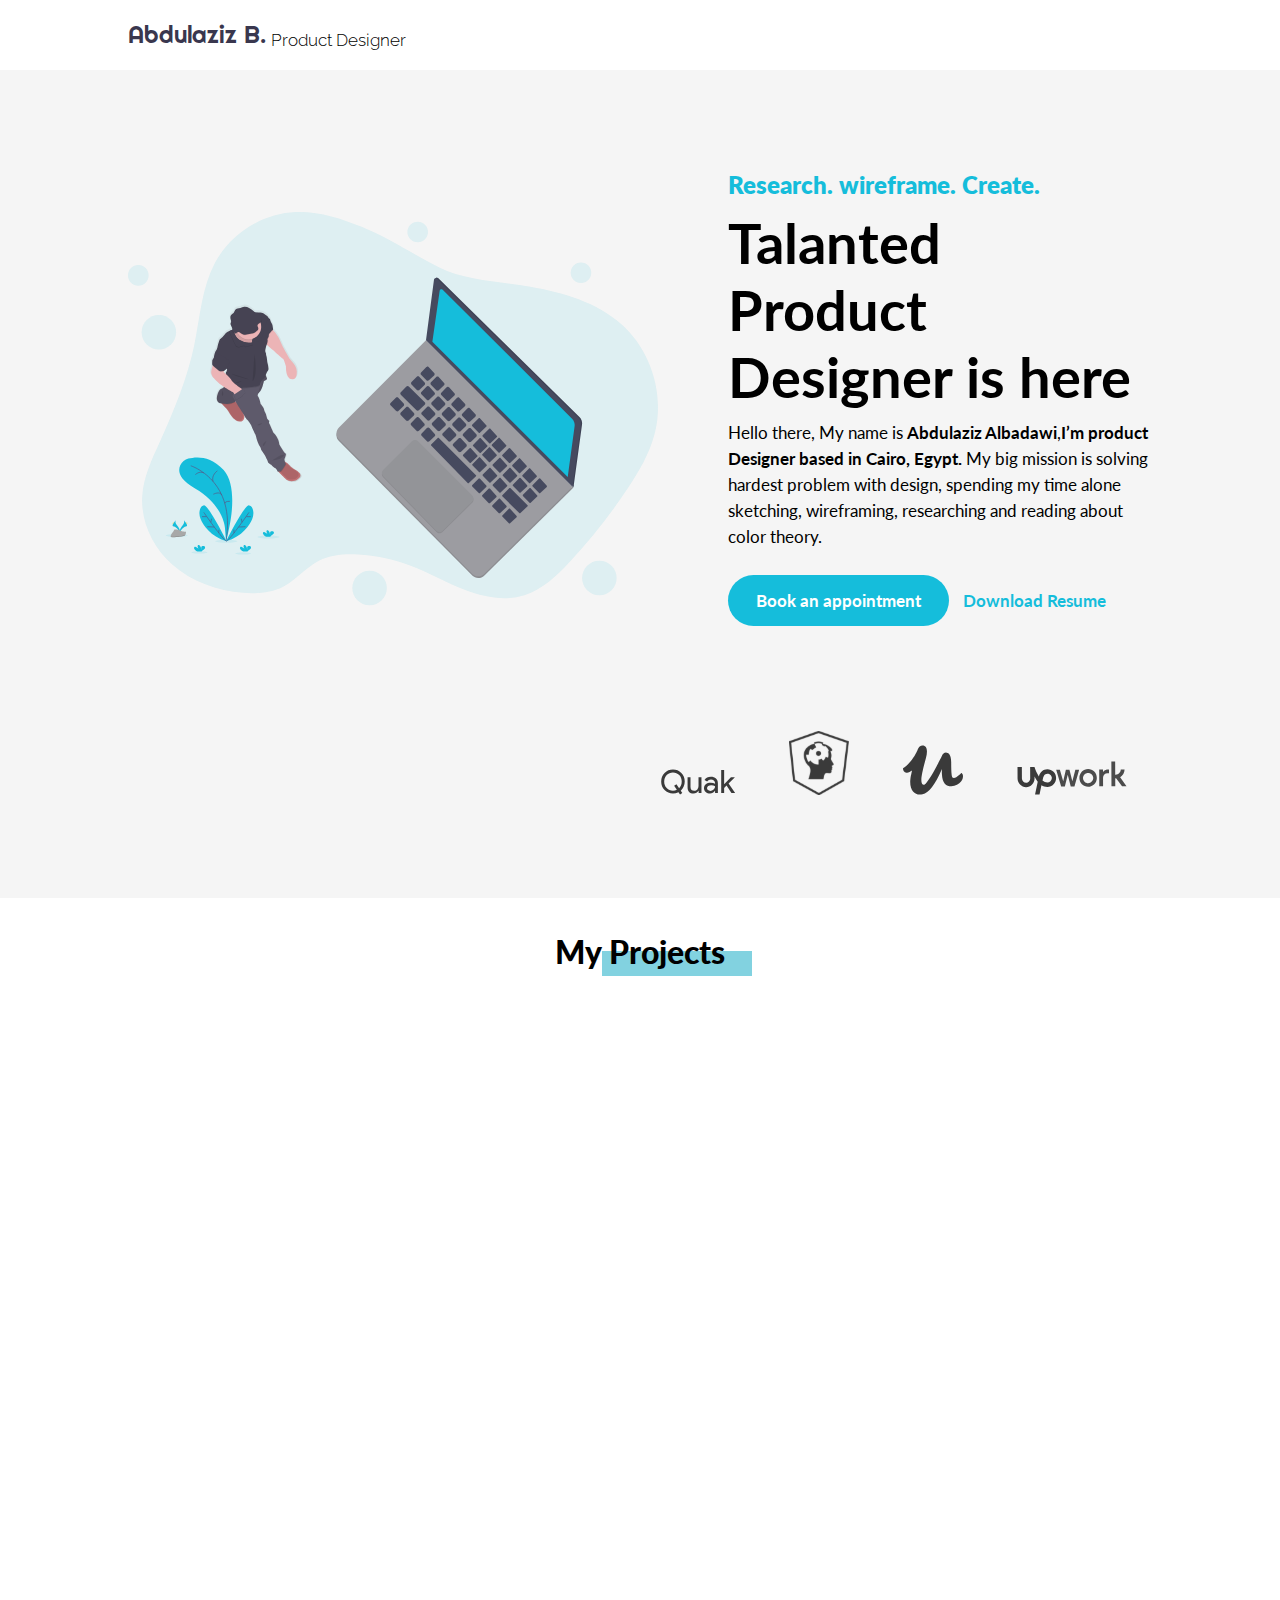
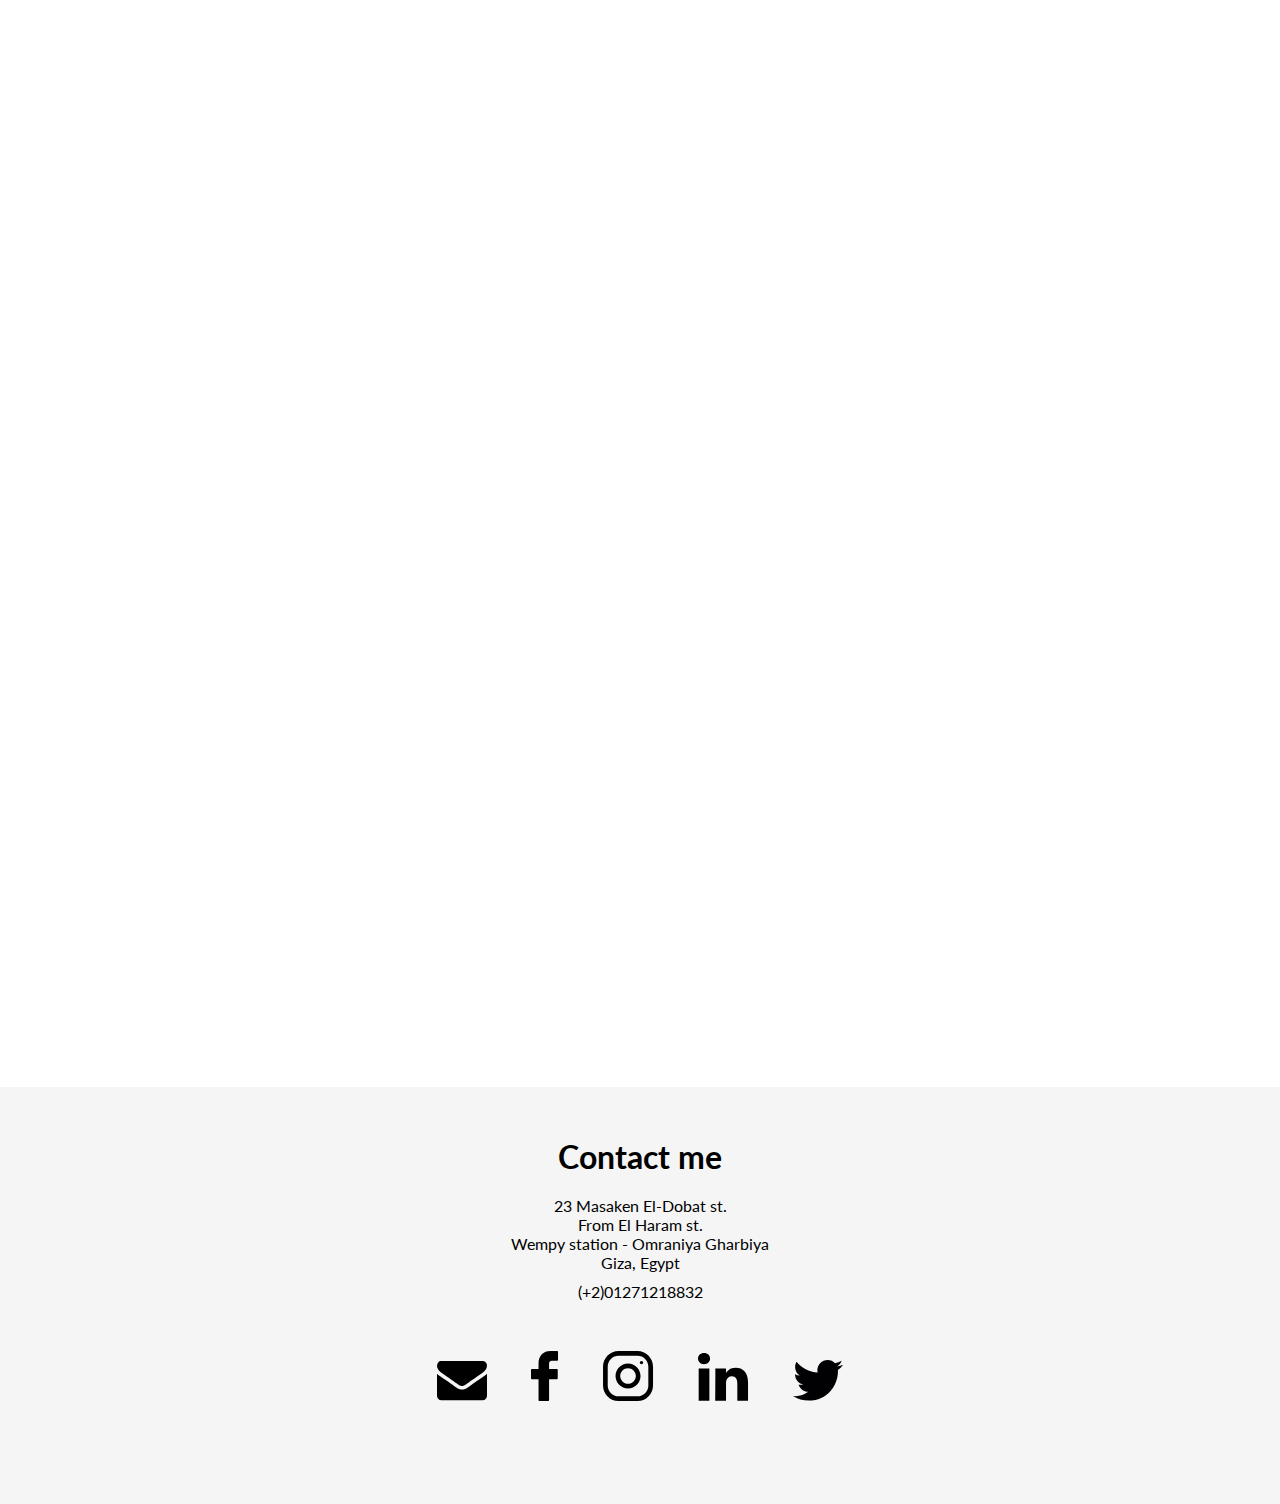
==== index.html @ 35b51e22 "Update index.html" ====
﻿<!DOCTYPE html>
<html lang="en">
<head>
    <meta charset="UTF-8">
    <meta name="viewport" content="width=device-width, initial-scale=1.0">
    <meta http-equiv="X-UA-Compatible" content="ie=edge">
    <meta name="description" content="Hello there, My name is Abdulaziz Albadawi,I’m product Designer based in Cairo, Egypt. My big mission is solving hardest problem with design, learn more about my designes Know !"> 
    <link rel="stylesheet" href="style.css">
    <link rel="stylesheet" href="animate.css">
    <title>Abdulaziz Albadawi</title>
</head>
<body>
            <!-- Navbar -->
    <nav>
        <h2 class="logo">Abdulaziz B.</h2>
        <p>Product Designer</p>
    </nav>
    <section class="herosection">
        <div class="sec1">
            <div class="sec1-left">
                <img src="./img/illustartion.svg">
            </div>
            <div class="sec1-right">
                <h3>Research. wireframe. Create.</h3>
                <h1>Talanted Product Designer is here</h1>
                <p>Hello there, My name is <strong>Abdulaziz Albadawi</strong>,<strong>I’m product Designer based in Cairo, Egypt.</strong> My big mission is solving hardest problem with design, spending my time alone sketching, wireframing, researching and reading about color theory. </p>
                <div class="btns">
                    <a href="https://calendly.com/abdulaziz_albadawi/15min" class="book" target="_blank" >Book an appointment</a>
                    <a href="./Resume.pdf" class="download" target="_blank" >Download Resume</a>
                </div>
            </div>
        </div>
         <div class="brands">
            <img src="./img/Quak.svg" class=" wow fadeInRight delay-1">
            <img src="./img/datacamp.svg" class=" wow fadeInRight delay-1">
            <img src="./img/udemy.svg" class=" wow fadeInRight delay-1">
            <img src="./img/upwork.svg"class=" wow fadeInRight delay-1">
        </div>
    </section>
    <section class="section2">
        <h2>My Projects</h2>
        <div class="line"></div>
        <div class="sec2">
            <div class="sec2-left wow fadeInLeft">
                <h3>WEB SITE</h3>
                <h1>PYRAMIDS TELECOM</h1>
                <p>a call center company that outsourcing to client from united states of America and united kingdom and provide tele-marketing and automation.</p>
                <div class="showcase">
                        <a href="./cases/Pyramids Telecome/index.html">Show Case</a>
                </div>
            </div>
            <div class="sec2-right wow fadeInRight">
                <img src="./img/S.png">
            </div>
        </div>
        <div class="sec2">
            <div class="sec2-left wow fadeInLeft">
                <h3>LANDING PAGE</h3>
                <h1>Quak</h1>
                <p>A platform that connect the business that need for advertise with hosts that willing to get paid for advertise is his channel.</p>
                <div class="showcase">
                        <a href="./cases/Quak/index.html">Show Case</a>
                </div>
            </div>
            <div class="sec2-right wow fadeInRight">
                <img src="./img/1.png">
            </div>
        </div>
        <div class="sec2">
            <div class="sec2-left wow fadeInLeft">
                <h3>WEB SERVICE</h3>
                <h1>ARAB IMPACT FACTOR</h1>
                <p>A Service help researchers to get information about resources and scientific magazine and rate it with some statistical calculations and get a rating called impact factor</p>
                <div class="showcase">
                    <a href="./cases/Arab imact factor/index.html">Show Case</a>
                </div>
            </div>
            <div class="sec2-right wow fadeInRight">
                <img src="./img/Arab impact factor.png">
            </div>
        </div>
    </section>
    <footer>
        <h1>Contact me</h1>
        <p class="address">23 Masaken El-Dobat st. <br> From El Haram st. <br> Wempy station - Omraniya Gharbiya <br> Giza, Egypt</p>
        <p>(+2)01271218832</p>
        <div class="social">
            <a href="mailto:albadawiabdulaziz@gmail.com">
                <img src="./img/Group-1.svg">
            </a>
            <a href="https://www.facebook.com/abdulaziz.albadowi" target="_blank" >
                <img src="./img/Vector.svg">
            </a>
            <a href="https://www.instagram.com/abdulaziz.albadawi/" target="_blank" >
                <img src="./img/Group 2.svg">
            </a>
            <a href="https://www.linkedin.com/in/abdulazizalbadawi/" target="_blank" >
                <img src="./img/Group.svg">
            </a>
            <a href="https://twitter.com/Abdulaziz_bdw" target="_blank" >
                <img src="./img/Group-2.svg">
            </a>
        </div>
    </footer>
    <script src="./js/wow.min.js"></script>
    <script>
        new WOW().init();
    </script>
</body>
</html>
---- style.css ----
/* Imports */
@import url('https://fonts.googleapis.com/css?family=Righteous&display=swap');
@import url('https://fonts.googleapis.com/css?family=Raleway:300&display=swap');
@import url('https://fonts.googleapis.com/css?family=Lato:400,700,900&display=swap');
                /* General Modify */
*{
    margin: 0;
    padding: 0;
    box-sizing: border-box;
    font-family: 'Lato', sans-serif;
}

a{
    text-decoration: none;
}

li{
    list-style: none;
}


                /*Animation Delays */
.delay-1{
    animation-delay: 0.1s;
}
.delay-2{
    animation-delay: 0.3s;
}
.delay-3{
    animation-delay: 0.5s;
}
.delay-4{
    animation-delay: 0.7s;
}


                /* Navbar */
nav{
    width: 80%;
    margin: 20px auto;
    display: flex;
}

.logo{
    font-family: 'Righteous', cursive;
    font-style: normal;
    font-weight: normal;
    font-size: 24px;
    line-height: 30px;
    color: #39374E;
}

nav p{
    align-self: flex-end;
    text-align: center;
    margin: 0 0 0 5px;
    font-family: 'Raleway', sans-serif;
    font-weight: 300;
    font-size: 17px;
    line-height: 20px;
}

                /* End of Navbar */
                /* Section 1 */
.herosection{
    padding: 100px 0;
    background: #f5f5f5;
}

.sec1{
    display: flex;
    width: 80%;
    margin: 0 auto;
    justify-content: space-between;
}

.sec1-left img{
    width: 100%;
    text-align: start;
}

.sec1-left{
    padding: 0 35px 0 0;
    justify-content: center;
    align-self: center;
    flex:5;
}

.sec1-right{
    padding: 0 0 0 35px;
    flex:4;
    align-self: center;
    text-align: start;
}

.sec1-right h3{
    font-weight: 800;
    font-size: 24px;
    color: #15BDDB;
}

.sec1-right h1{
    font-weight: bold;
    font-size: 56px;
    line-height: 67px;
    margin: 10px 0;
}

.sec1-right p{
    font-weight: normal;
    font-size: 17px;
    line-height: 26px;
}

.btns{
    margin: 40px 0;
}

.download{
    margin: 0 10px;
    line-height: 20px;
    font-size: 17px;
    font-weight: bold;
    color: #15BDDB;
}

.book{
    padding: 15px 28px;
    border-radius: 50px;
    font-size: 17px;
    font-weight: bold;
    color: #fff;
    background: #15BDDB;
}

.brands{
    text-align: end;
    width: 80%;
    margin: 80px auto 0 auto;
}

.brands img{
    margin: 0 25px;
}

                /* End os section 1 */
                /* Section 2 */
.section2{
    padding: 35px 0;
}


.section2 h2{
    text-align: center;
    Font-Size: 32px;
    Line-Height: 38px;
    font-weight: 900;
}

.line{
    width: 150px;
    height: 25px;
    background: #82D2E0;
    position: relative;
    left: 47%;
    top: -20px;
    z-index: -10;
}


.sec2{
    width: 80%;
    margin: 0 auto;
    padding: 100px 0;
    display: flex;
    justify-content: space-between;
}

.sec2-left{
    flex: 1;
    text-align: start;
    align-self: center;
    padding: 0 100px 0 0;
}

.sec2-left h3{
    font-weight: 500;
    font-size: 24px;
    line-height: 29px;
    color: #000000;
}

.sec2-left h1{
    margin: 17px 0;
    font-weight: 700;
    font-size: 36px;
    line-height: 43px;
    color: #000000;
}

.showcase{
    margin: 40px 0 0 0;
}

.showcase a{
    color: #FFFFFF;
    padding: 13px 30px;
    background: #15BDDB;
    border-radius: 5px;
}

.sec2-right{
    flex:1;
    border-radius: 15px;
}

.sec2-right img{
    width: 100%;
    box-shadow: 0px 0px 50px rgba(0, 0, 0, 0.16);
    border-radius: 15px;
    height: 100%;
}

                /* End of Section 2 */
                /* Footer */
footer{
    padding: 50px;
    background: #f5f5f5;
    text-align: center;
}

.address{
    margin: 20px 0 10px 0;
}

.social img{
    margin: 50px 20px;
}

                /* End of Footer */
                /* Media queres */
@media (max-width:1056px){
    nav{
        text-align: center;
        justify-content: center;
    }
    .herosection{
        padding: 50px 10px;
    }
    .sec1{
        flex-direction: column;
    }
    
    .sec1-left{
        padding: 50px;
    }

    .sec1-right{
        text-align: center;
        padding: 0;
        margin: 0 auto;
    }

    .brands{
        text-align: center;
    }

    .sec2{
        flex-direction: column-reverse;
    }

    .sec2-left{
        justify-content: center;
        padding: 0;
        margin: 0 auto;
        text-align: center;
    }

    .sec2-right{
        justify-content: center;
        padding:  0;
        margin: 0 auto 50px auto;
        
    }
}

@media (max-width:712px){
    nav p{
        display: none;
    }
    .sec1-left{
        padding: 0 0 50px 0;
    }

    .btns{
        display: flex;
        flex-direction: column;
        justify-content: space-between;
    }
    
    .book{
        margin: 20px 0;
    }

    .brands{
        display: flex;
        flex-direction: column;
        text-align: center;
        justify-content: center;
        margin: 10px auto 0 auto;
    }

    .brands img{
        padding: 20px 0;
    }

    .sec2{
        width: 90%;
        margin: 0 auto;
    }

    .social{
        display: flex;
        flex-direction: column;
    }

    .social img{
        margin: 20px 0;
    }
}
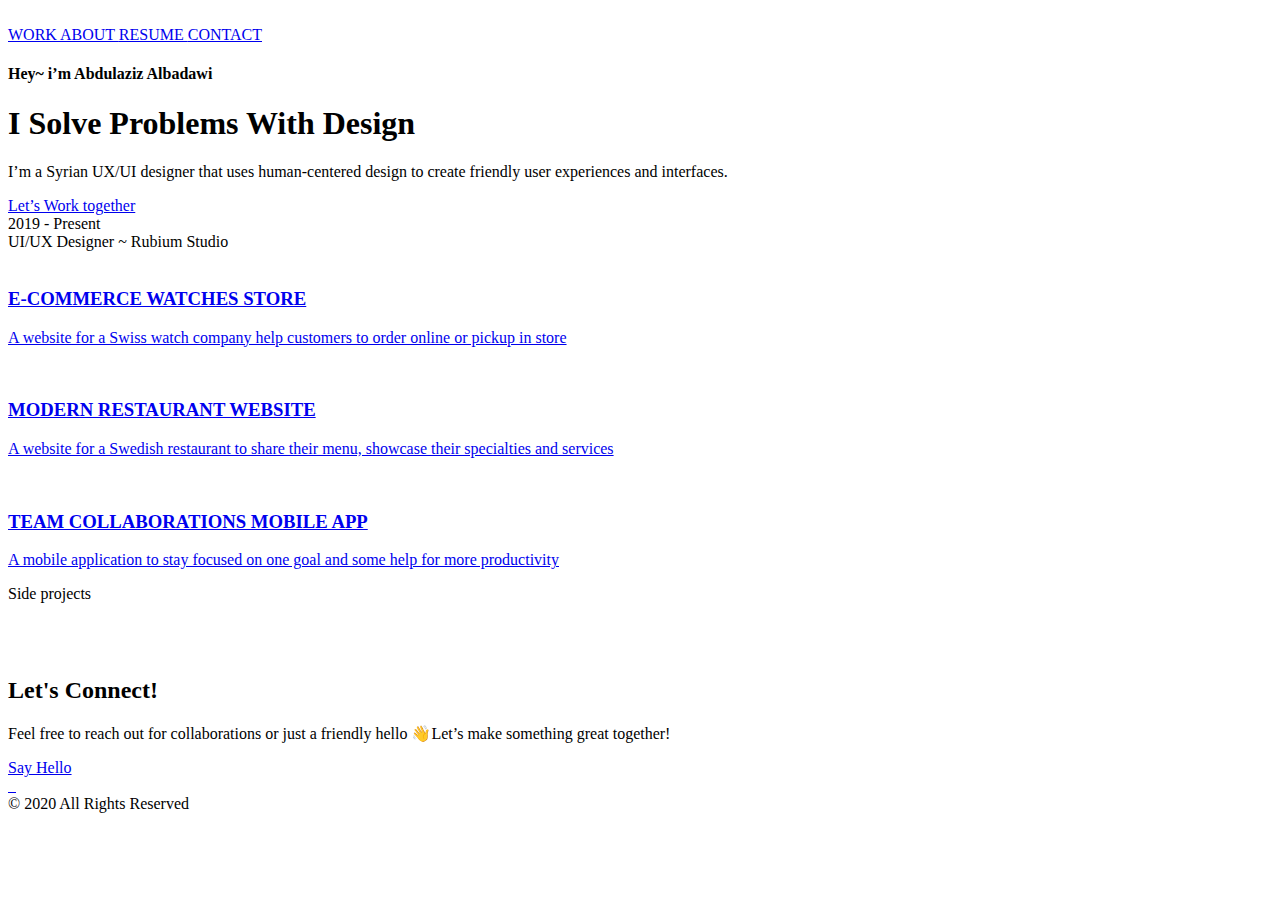
==== commit 1d0f03d9: "New portfolio" ====
--- a/index.html
+++ b/index.html
@@ -1,110 +1,182 @@
-﻿<!DOCTYPE html>
-<html lang="en">
-<head>
-    <meta charset="UTF-8">
-    <meta name="viewport" content="width=device-width, initial-scale=1.0">
-    <meta http-equiv="X-UA-Compatible" content="ie=edge">
-    <meta name="description" content="Hello there, My name is Abdulaziz Albadawi,I’m product Designer based in Cairo, Egypt. My big mission is solving hardest problem with design, learn more about my designes Know !"> 
-    <link rel="stylesheet" href="style.css">
-    <link rel="stylesheet" href="animate.css">
-    <title>Abdulaziz Albadawi</title>
-</head>
-<body>
-            <!-- Navbar -->
-    <nav>
-        <h2 class="logo">Abdulaziz B.</h2>
-        <p>Product Designer</p>
-    </nav>
-    <section class="herosection">
-        <div class="sec1">
-            <div class="sec1-left">
-                <img src="./img/illustartion.svg">
+<!DOCTYPE html>
+<html>
+
+
+    <head>
+        <meta charset="utf-8">
+        <title>
+            Abdulaziz Albadawi | Web Designer
+        </title>
+        <meta content="width=device-width, initial-scale=1" name="viewport">
+        <meta content="Webflow" name="generator"><link href="https://uploads-ssl.webflow.com/5e4d646a5980945f5685006f/css/albadawi.webflow.9586c1a85.css" rel="stylesheet" type="text/css">
+        <script src="https://ajax.googleapis.com/ajax/libs/webfont/1.6.26/webfont.js" type="text/javascript">
+        </script>
+        <link rel="stylesheet" href="https://fonts.googleapis.com/css?family=Lato:100,100italic,300,300italic,400,400italic,700,700italic,900,900italic%7CPlayfair+Display:regular,500,600,700,800,900%7CRoboto:regular,500,700" media="all">
+        <script type="text/javascript">
+        WebFont.load({  google: {    families: ["Lato:100,100italic,300,300italic,400,400italic,700,700italic,900,900italic","Playfair Display:regular,500,600,700,800,900","Roboto:regular,500,700"]  }});
+        </script>
+        <!--[if lt IE 9]><script src="https://cdnjs.cloudflare.com/ajax/libs/html5shiv/3.7.3/html5shiv.min.js" type="text/javascript"></script><![endif]-->
+        <script type="text/javascript">!function(o,c){var n=c.documentElement,t=" w-mod-";n.className+=t+"js",("ontouchstart"in o||o.DocumentTouch&&c instanceof DocumentTouch)&&(n.className+=t+"touch")}(window,document);
+        </script>
+        <link href="https://uploads-ssl.webflow.com/5e4d646a5980945f5685006f/5e4d9b994889038727bba806_Fav-icon.png" rel="shortcut icon" type="image/x-icon">
+        <link href="https://uploads-ssl.webflow.com/5e4d646a5980945f5685006f/5e4d9b9cc473f966b0212697_Touch-icon.png" rel="apple-touch-icon">
+    </head>
+    <body class="body" data-gr-c-s-loaded="true">
+        <div data-collapse="tiny" data-animation="over-right" data-duration="400" data-easing="ease-in" data-easing2="ease-out" class="navbar w-nav">
+            <div class="container-2 w-container">
+                <a href="#" class="brand w-nav-brand w--current">
+                 <img src="https://uploads-ssl.webflow.com/5e4d646a5980945f5685006f/5e4d6a919af2762ac0925a4e_LOGO.svg" alt="">
+                </a>
+                <nav role="navigation" class="nav-menu w-nav-menu">
+                    <a href="#" class="nav-link w-nav-link w--current" style="max-width: 940px;">
+                        WORK
+                    </a>
+                    <a href="./about.html" class="nav-link-2 w-nav-link" style="max-width: 940px;">
+                        ABOUT
+                    </a>
+                    <a href="http://www.albadawi.me/Resume.pdf" class="nav-link-3 w-nav-link" style="max-width: 940px;">
+                        RESUME
+                    </a>
+                   <a href="mailto:albadawiabdulaziz@gmail.com?subject=Discuss%20my%20project%20together" class="nav-link-4 w-nav-link" style="max-width: 940px;">
+                        CONTACT
+                    </a>
+                </nav>
+                <div class="menu-button w-nav-button">
+                <div class="w-icon-nav-menu">    
+                </div>
+                </div>
             </div>
-            <div class="sec1-right">
-                <h3>Research. wireframe. Create.</h3>
-                <h1>Talanted Product Designer is here</h1>
-                <p>Hello there, My name is <strong>Abdulaziz Albadawi</strong>,<strong>I’m product Designer based in Cairo, Egypt.</strong> My big mission is solving hardest problem with design, spending my time alone sketching, wireframing, researching and reading about color theory. </p>
-                <div class="btns">
-                    <a href="https://calendly.com/abdulaziz_albadawi/15min" class="book" target="_blank" >Book an appointment</a>
-                    <a href="./Resume.pdf" class="download" target="_blank" >Download Resume</a>
+                <div class="w-nav-overlay" data-wf-ignore="">   
+                </div>  
+        </div>      
+        <section id="Home" class="home">        
+            <div class="container w-container">
+            <h4 class="heading">    
+                Hey~ i’m Abdulaziz Albadawi
+            </h4>
+            <h1 class="heading-2">
+                I Solve Problems With 
+            <span class="text-span">    
+                Design
+            </span>
+            </h1>
+            <p class="paragraph">
+                I’m a Syrian UX/UI designer that uses human-centered design to create friendly user experiences and interfaces.
+            </p>
+            <a href="mailto:albadawiabdulaziz@gmail.com?subject=Discuss%20my%20project%20together" class="button w-button">
+                Let’s Work together
+            </a>
+            </div>
+        </section>
+        <div class="section">
+            <div class="container-3 w-container">
+            <div class="text-block">2019 - Present <br>UI/UX Designer ~ Rubium Studio
+            </div>
+            <div class="div-block">
+            </div>
+            </div>
+         </div>
+    <section id="cards-section" class="cards-section">
+        <div class="centered-container w-container">
+            <div class="cards-grid-container">
+                <a href="https://www.notion.so/Luxury-Case-Study-a085c68c0e12466ba483cd374631f7bd" target="_blank" class="luxury w-inline-block">
+                    <div class="cards-image-mask">
+                        <img src="https://uploads-ssl.webflow.com/5e4d646a5980945f5685006f/5e51863dfd13de598a773008_LUXURY%20HEADING%20(1).png" alt="" class="cards-image">
+                    </div>
+                    <h3 class="heading-3 heading3">
+                        E-COMMERCE WATCHES STORE
+                    </h3>
+                    <p text-decoration:="none" class="body">
+                        A website for a Swiss watch company help customers to order online or pickup in store
+                    </p>
+                </a>
+                <a href="https://www.notion.so/Mento-Case-Study-8ae2a5379d694fb9b6de781e8296d22b" class="mento w-inline-block">
+                    <div class="cards-image-mask"><img src="https://uploads-ssl.webflow.com/5e4d646a5980945f5685006f/5e51862afd13dec705772ff3_MENTO.png" alt="" class="cards-image">
+                    </div>
+                    <h3 id="w-node-ce216346e5c3-bc850070" class="heading-3">
+                        MODERN RESTAURANT WEBSITE
+                    </h3>
+                    <p id="w-node-ce216346e5c5-bc850070" class="body">
+                        A website for a Swedish restaurant to share their menu, showcase their specialties and services
+                    </p>
+                </a>
+                <a href="#" class="link-block w-inline-block">
+                    <div class="cards-image-mask">
+                        <img src="https://uploads-ssl.webflow.com/5e4d646a5980945f5685006f/5e51862b2c16e8f32b0bb359_Group%208.png" alt="" class="cards-image">
+                    </div>
+                    <h3 id="w-node-ce216346e5ca-bc850070" class="heading-3">
+                        TEAM COLLABORATIONS MOBILE APP
+                    </h3>
+                    <p id="w-node-ce216346e5cc-bc850070" class="body">
+                        A mobile application to stay focused on one goal and some help for more productivity
+                    </p>
+                </a>
+            </div>
+        </div>
+    </section>
+    <div class="section">
+        <div class="container-3 w-container">
+            <div class="text-block">
+                Side projects
+            </div>
+            <div class="div-block">
+            </div>
+        </div>
+    </div>
+    <section id="cards-section" class="cards-section">
+        <div class="centered-container w-container">
+            <div class="cards-grid-container">
+                <div id="w-node-c2b76086937f-bc850070">
+                    <a href="https://ui8.net/products/hotel-ui-kit" target="_blank" class="cards-image-mask w-inline-block">
+                        <img src="https://uploads-ssl.webflow.com/5e4d646a5980945f5685006f/5e4d969edf0348430ad52c65_Hotel%20main%201.png" alt="" class="cards-image side">
+                    </a>
+                </div>
+                <div id="w-node-c2b760869386-bc850070">
+                    <a href="https://ui8.net/products/coffee-mix-ui-kit" target="_blank" class="cards-image-mask w-inline-block">
+                        <img src="https://uploads-ssl.webflow.com/5e4d646a5980945f5685006f/5e4d969dd3570789bfef1abd_iPhone%20X%201.png" alt="" class="cards-image side">
+                    </a>
+                </div>
+                <div id="w-node-c2b76086938d-bc850070">
+                    <a href="#" class="cards-image-mask w-inline-block">
+                        <img src="https://uploads-ssl.webflow.com/5e4d646a5980945f5685006f/5e4d969d3d4f678fdfa197be_Frame%206%201.png" alt="" class="cards-image side">
+                    </a>
                 </div>
             </div>
         </div>
-         <div class="brands">
-            <img src="./img/Quak.svg" class=" wow fadeInRight delay-1">
-            <img src="./img/datacamp.svg" class=" wow fadeInRight delay-1">
-            <img src="./img/udemy.svg" class=" wow fadeInRight delay-1">
-            <img src="./img/upwork.svg"class=" wow fadeInRight delay-1">
+    </section>
+    <section id="call-to-action" class="call-to-action">
+        <div class="centered-container w-container">
+            <h2 class="heading-4">
+                Let's Connect!
+            </h2>
+            <p class="paragraph-2">
+                Feel free to reach out for collaborations or just a friendly hello 👋Let’s make something great together!
+            </p>
+            <a href="mailto:albadawiabdulaziz@gmail.com?subject=Discuss%20my%20project%20together" class="button w-button">
+                Say Hello
+            </a>
         </div>
     </section>
-    <section class="section2">
-        <h2>My Projects</h2>
-        <div class="line"></div>
-        <div class="sec2">
-            <div class="sec2-left wow fadeInLeft">
-                <h3>WEB SITE</h3>
-                <h1>PYRAMIDS TELECOM</h1>
-                <p>a call center company that outsourcing to client from united states of America and united kingdom and provide tele-marketing and automation.</p>
-                <div class="showcase">
-                        <a href="./cases/Pyramids Telecome/index.html">Show Case</a>
-                </div>
-            </div>
-            <div class="sec2-right wow fadeInRight">
-                <img src="./img/S.png">
+    <footer id="footer" class="footer">
+        <div class="container-4 w-container">
+            <a href="https://www.behance.net/abdulazizbdw" target="_blank" class="link-block-2 w-inline-block">
+                <img src="https://uploads-ssl.webflow.com/5e4d646a5980945f5685006f/5e526c2116879c82b8c40d01_Behance.svg" alt="" class="footer-links">
+            </a>
+            <a href="http://instgram.com/albadawi.ui" class="link-block-3 w-inline-block">
+                <img src="https://uploads-ssl.webflow.com/5e4d646a5980945f5685006f/5e526c20258ffe2d5f89b430_IG.svg" alt="" class="footer-links">
+            </a>
+            <a href="https://www.linkedin.com/in/abdulazizalbadawi/" target="_blank" class="link-block-4 w-inline-block">
+                <img src="https://uploads-ssl.webflow.com/5e4d646a5980945f5685006f/5e526c9416879c19b2c413d1_LinkedIn.svg" alt="" class="footer-links">
+            </a>
+        </div>
+        <div class="w-container">
+            <div class="text-block-2">
+                © 2020 All Rights Reserved<br>
             </div>
         </div>
-        <div class="sec2">
-            <div class="sec2-left wow fadeInLeft">
-                <h3>LANDING PAGE</h3>
-                <h1>Quak</h1>
-                <p>A platform that connect the business that need for advertise with hosts that willing to get paid for advertise is his channel.</p>
-                <div class="showcase">
-                        <a href="./cases/Quak/index.html">Show Case</a>
-                </div>
-            </div>
-            <div class="sec2-right wow fadeInRight">
-                <img src="./img/1.png">
-            </div>
-        </div>
-        <div class="sec2">
-            <div class="sec2-left wow fadeInLeft">
-                <h3>WEB SERVICE</h3>
-                <h1>ARAB IMPACT FACTOR</h1>
-                <p>A Service help researchers to get information about resources and scientific magazine and rate it with some statistical calculations and get a rating called impact factor</p>
-                <div class="showcase">
-                    <a href="./cases/Arab imact factor/index.html">Show Case</a>
-                </div>
-            </div>
-            <div class="sec2-right wow fadeInRight">
-                <img src="./img/Arab impact factor.png">
-            </div>
-        </div>
-    </section>
-    <footer>
-        <h1>Contact me</h1>
-        <p class="address">23 Masaken El-Dobat st. <br> From El Haram st. <br> Wempy station - Omraniya Gharbiya <br> Giza, Egypt</p>
-        <p>(+2)01271218832</p>
-        <div class="social">
-            <a href="mailto:albadawiabdulaziz@gmail.com">
-                <img src="./img/Group-1.svg">
-            </a>
-            <a href="https://www.facebook.com/abdulaziz.albadowi" target="_blank" >
-                <img src="./img/Vector.svg">
-            </a>
-            <a href="https://www.instagram.com/abdulaziz.albadawi/" target="_blank" >
-                <img src="./img/Group 2.svg">
-            </a>
-            <a href="https://www.linkedin.com/in/abdulazizalbadawi/" target="_blank" >
-                <img src="./img/Group.svg">
-            </a>
-            <a href="https://twitter.com/Abdulaziz_bdw" target="_blank" >
-                <img src="./img/Group-2.svg">
-            </a>
-        </div>
     </footer>
-    <script src="./js/wow.min.js"></script>
-    <script>
-        new WOW().init();
-    </script>
-</body>
-</html>+    <script src="https://d3e54v103j8qbb.cloudfront.net/js/jquery-3.4.1.min.220afd743d.js" type="text/javascript" integrity="sha256-CSXorXvZcTkaix6Yvo6HppcZGetbYMGWSFlBw8HfCJo=" crossorigin="anonymous"></script>
+    <script src="https://uploads-ssl.webflow.com/5e4d646a5980945f5685006f/js/webflow.aa3785fab.js" type="text/javascript"></script>
+    </body>
+</html>
+ 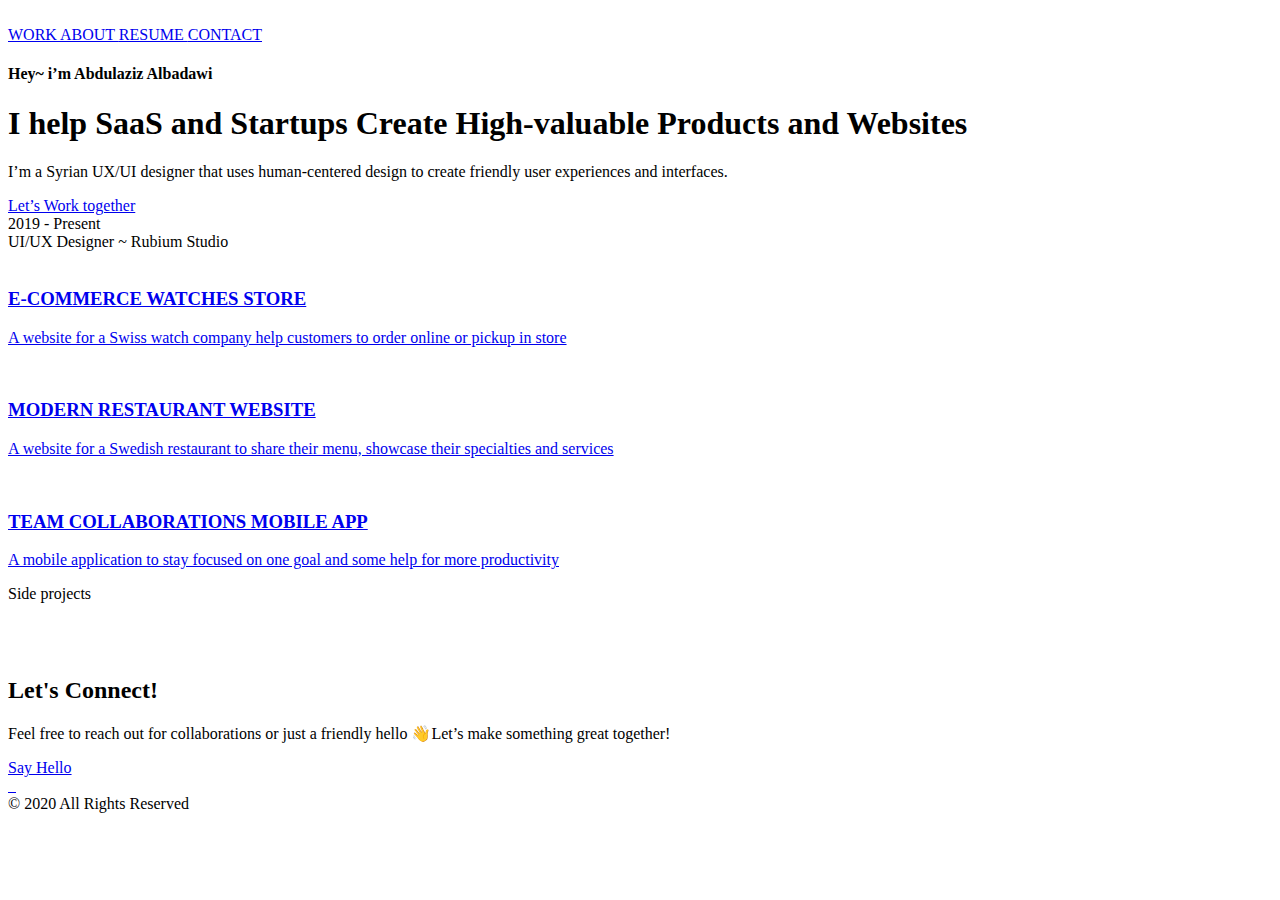
==== commit b2ac5eb1: "Update index.html" ====
--- a/index.html
+++ b/index.html
@@ -55,9 +55,9 @@
                 Hey~ i’m Abdulaziz Albadawi
             </h4>
             <h1 class="heading-2">
-                I Solve Problems With 
+                I help SaaS and Startups  
             <span class="text-span">    
-                Design
+                Create High-valuable Products and Websites
             </span>
             </h1>
             <p class="paragraph">
@@ -179,4 +179,4 @@
     <script src="https://uploads-ssl.webflow.com/5e4d646a5980945f5685006f/js/webflow.aa3785fab.js" type="text/javascript"></script>
     </body>
 </html>
- + 
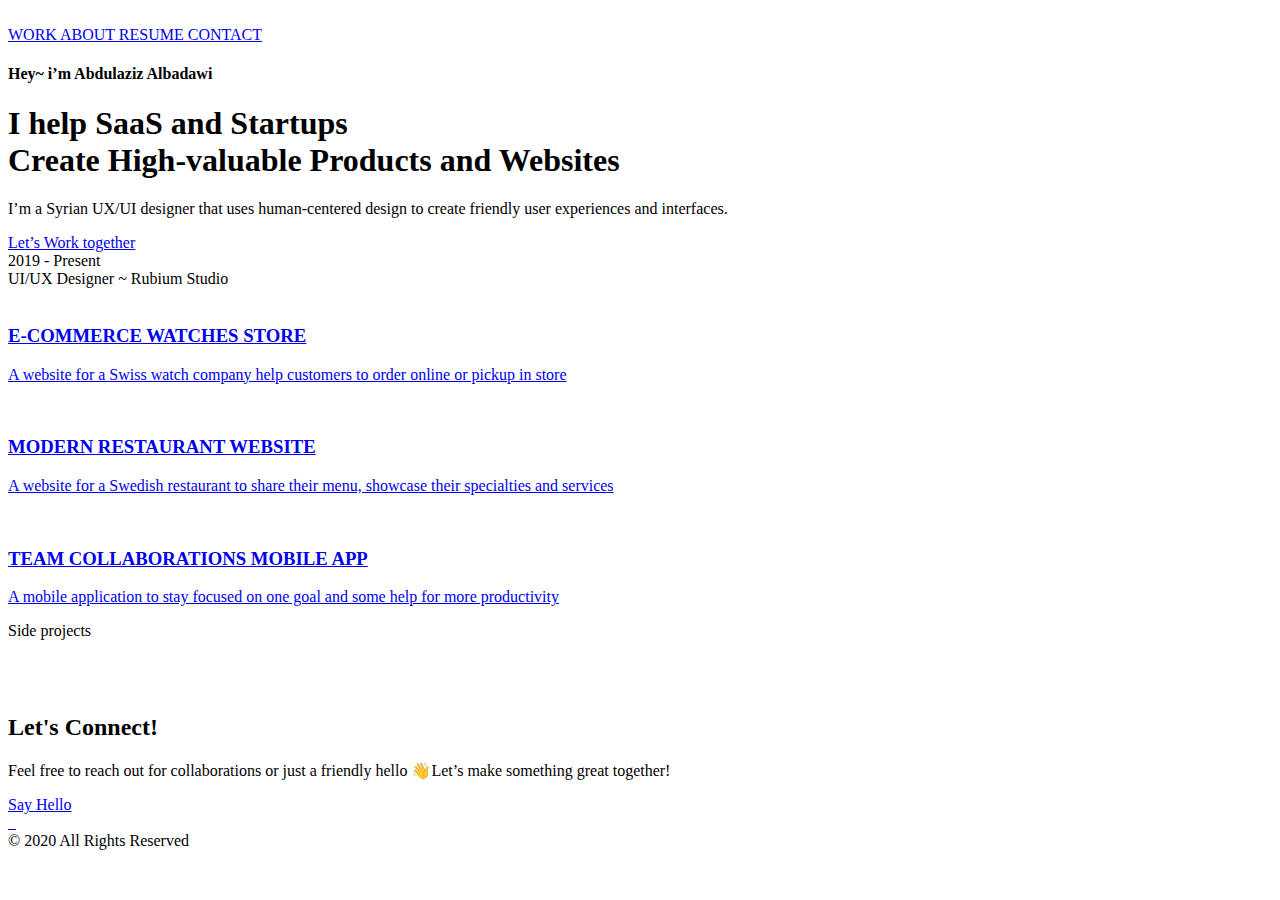
==== commit ca806e6e: "Update index.html" ====
--- a/index.html
+++ b/index.html
@@ -56,6 +56,7 @@
             </h4>
             <h1 class="heading-2">
                 I help SaaS and Startups  
+            <br>
             <span class="text-span">    
                 Create High-valuable Products and Websites
             </span>
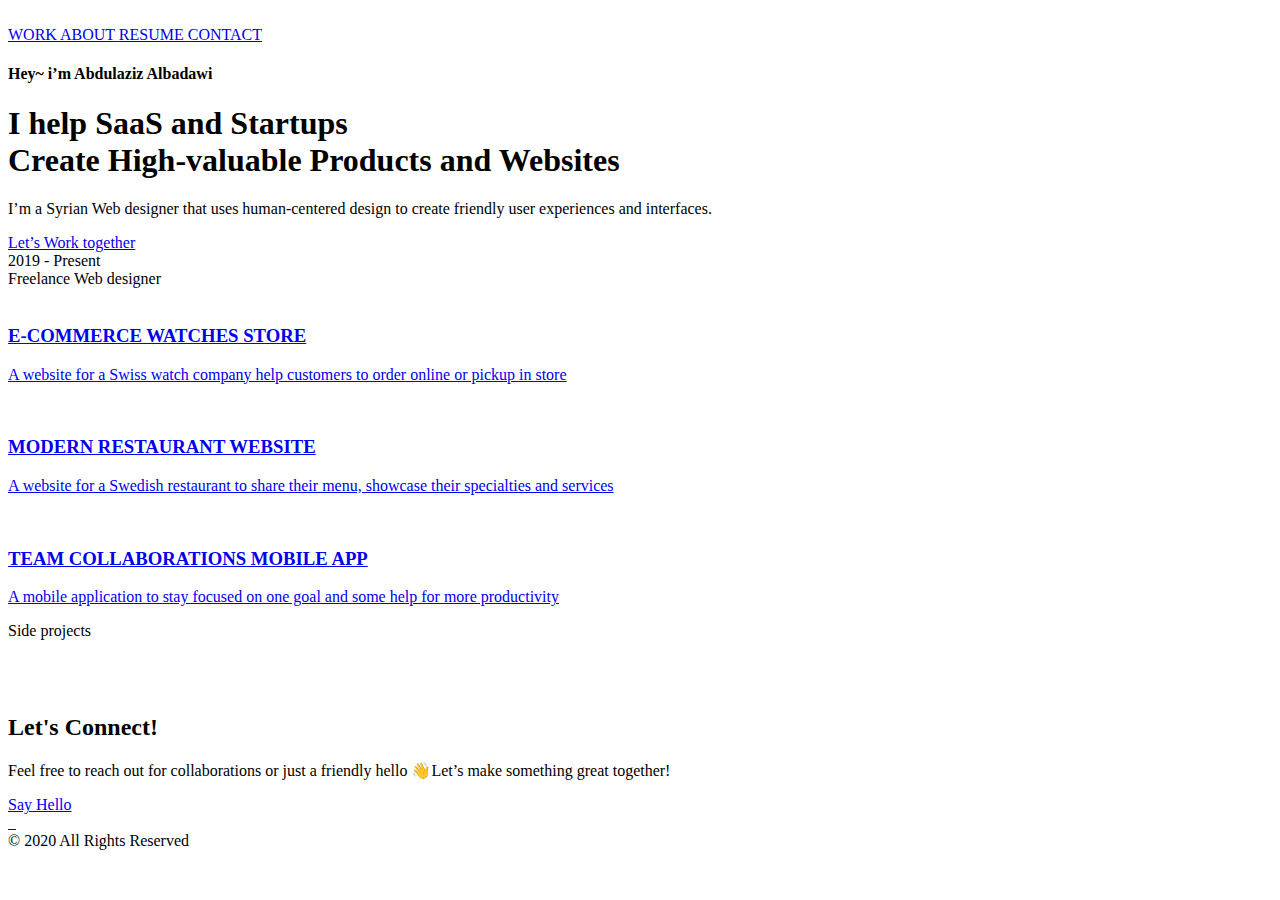
==== commit b0d80871: "Update index.html" ====
--- a/index.html
+++ b/index.html
@@ -55,14 +55,19 @@
                 Hey~ i’m Abdulaziz Albadawi
             </h4>
             <h1 class="heading-2">
-                I help SaaS and Startups  
+                I help 
+                <span class="text-span">
+                    SaaS
+                    </span>
+                    and
+                    <span class="text-span">
+                    Startups
+                        </span>
             <br>
-            <span class="text-span">    
                 Create High-valuable Products and Websites
-            </span>
             </h1>
             <p class="paragraph">
-                I’m a Syrian UX/UI designer that uses human-centered design to create friendly user experiences and interfaces.
+                I’m a Syrian Web designer that uses human-centered design to create friendly user experiences and interfaces.
             </p>
             <a href="mailto:albadawiabdulaziz@gmail.com?subject=Discuss%20my%20project%20together" class="button w-button">
                 Let’s Work together
@@ -71,7 +76,7 @@
         </section>
         <div class="section">
             <div class="container-3 w-container">
-            <div class="text-block">2019 - Present <br>UI/UX Designer ~ Rubium Studio
+            <div class="text-block">2019 - Present <br>Freelance Web designer
             </div>
             <div class="div-block">
             </div>
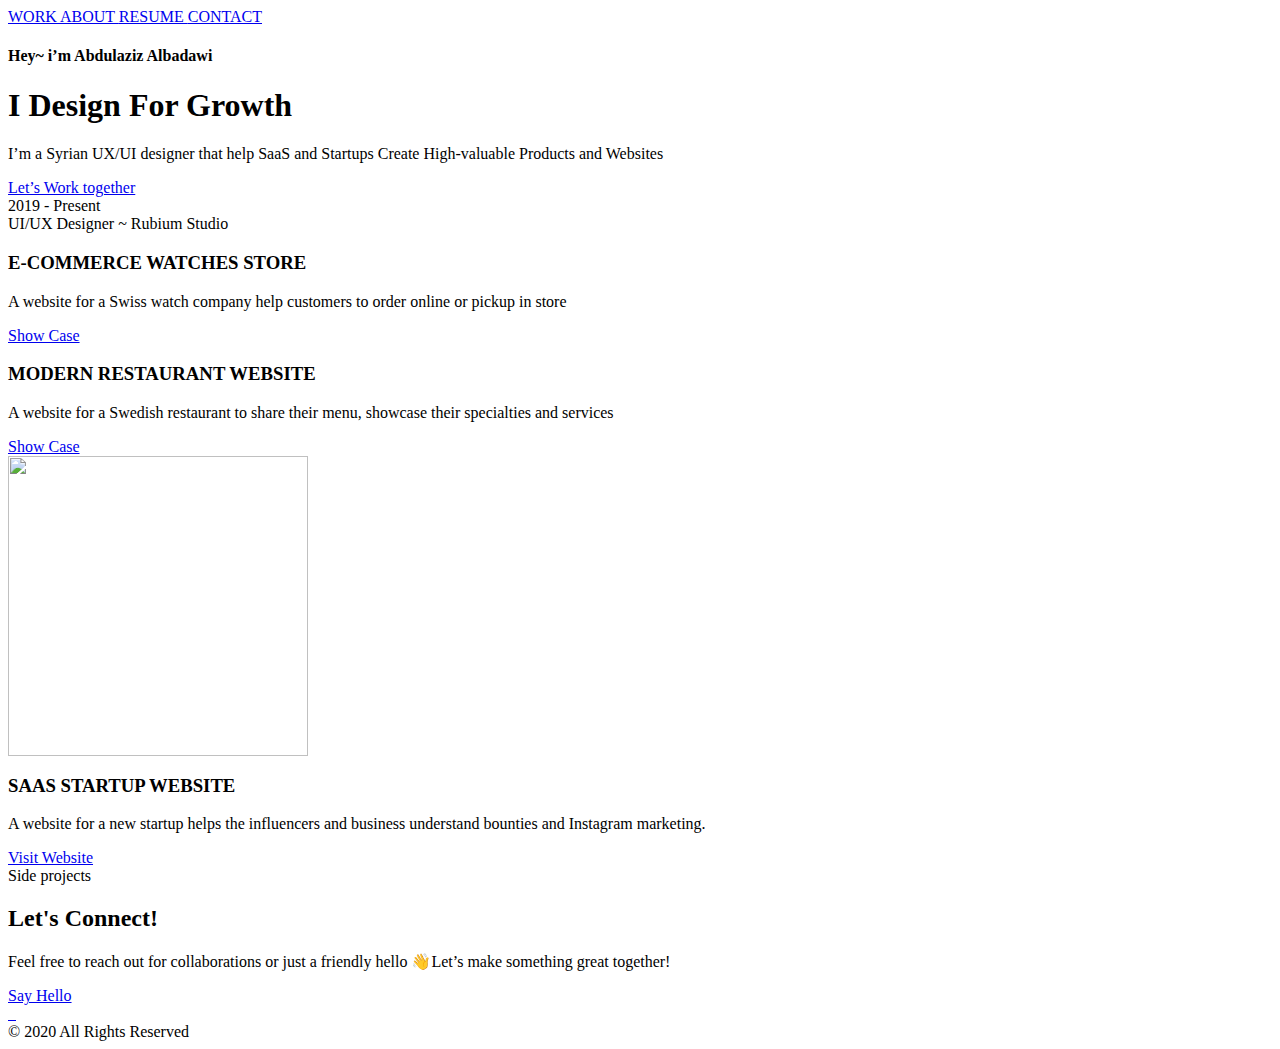
==== commit 287ffdc5: "Update index.html" ====
--- a/index.html
+++ b/index.html
@@ -1,188 +1,179 @@
-<!DOCTYPE html>
-<html>
-
-
+<html data-wf-domain="albadawi.webflow.io" data-wf-page="5e4d646a598094c6bc850070" data-wf-site="5e4d646a5980945f5685006f" data-wf-status="1" class="w-mod-js w-mod-ix wf-roboto-n7-active wf-playfairdisplay-n9-active wf-playfairdisplay-n4-active wf-playfairdisplay-n7-active wf-playfairdisplay-n6-active wf-playfairdisplay-n8-active wf-playfairdisplay-n5-active wf-roboto-n4-active wf-roboto-n5-active wf-lato-n7-active wf-lato-n4-active wf-lato-n1-active wf-lato-i1-active wf-lato-n3-active wf-lato-i3-active wf-lato-i4-active wf-lato-i7-active wf-lato-n9-active wf-lato-i9-active wf-active">
     <head>
         <meta charset="utf-8">
         <title>
             Abdulaziz Albadawi | Web Designer
         </title>
         <meta content="width=device-width, initial-scale=1" name="viewport">
-        <meta content="Webflow" name="generator"><link href="https://uploads-ssl.webflow.com/5e4d646a5980945f5685006f/css/albadawi.webflow.9586c1a85.css" rel="stylesheet" type="text/css">
+        <meta content="Webflow" name="generator">
+        <link href="https://uploads-ssl.webflow.com/5e4d646a5980945f5685006f/css/albadawi.webflow.13447b944.css" rel="stylesheet" type="text/css">
         <script src="https://ajax.googleapis.com/ajax/libs/webfont/1.6.26/webfont.js" type="text/javascript">
         </script>
         <link rel="stylesheet" href="https://fonts.googleapis.com/css?family=Lato:100,100italic,300,300italic,400,400italic,700,700italic,900,900italic%7CPlayfair+Display:regular,500,600,700,800,900%7CRoboto:regular,500,700" media="all">
-        <script type="text/javascript">
-        WebFont.load({  google: {    families: ["Lato:100,100italic,300,300italic,400,400italic,700,700italic,900,900italic","Playfair Display:regular,500,600,700,800,900","Roboto:regular,500,700"]  }});
+        <script type="text/javascript">WebFont.load({  google: {    families: ["Lato:100,100italic,300,300italic,400,400italic,700,700italic,900,900italic","Playfair Display:regular,500,600,700,800,900","Roboto:regular,500,700"]  }});
         </script>
         <!--[if lt IE 9]><script src="https://cdnjs.cloudflare.com/ajax/libs/html5shiv/3.7.3/html5shiv.min.js" type="text/javascript"></script><![endif]-->
         <script type="text/javascript">!function(o,c){var n=c.documentElement,t=" w-mod-";n.className+=t+"js",("ontouchstart"in o||o.DocumentTouch&&c instanceof DocumentTouch)&&(n.className+=t+"touch")}(window,document);
         </script>
-        <link href="https://uploads-ssl.webflow.com/5e4d646a5980945f5685006f/5e4d9b994889038727bba806_Fav-icon.png" rel="shortcut icon" type="image/x-icon">
-        <link href="https://uploads-ssl.webflow.com/5e4d646a5980945f5685006f/5e4d9b9cc473f966b0212697_Touch-icon.png" rel="apple-touch-icon">
+        <link href="https://uploads-ssl.webflow.com/5e4d646a5980945f5685006f/5f21d6a370e054012e8f12b3_32_32.png" rel="shortcut icon" type="image/x-icon">
+        <link href="https://uploads-ssl.webflow.com/5e4d646a5980945f5685006f/5f21d6a5d04cbfecd6ac7a31_256_256.png" rel="apple-touch-icon">
     </head>
-    <body class="body" data-gr-c-s-loaded="true">
-        <div data-collapse="tiny" data-animation="over-right" data-duration="400" data-easing="ease-in" data-easing2="ease-out" class="navbar w-nav">
-            <div class="container-2 w-container">
-                <a href="#" class="brand w-nav-brand w--current">
-                 <img src="https://uploads-ssl.webflow.com/5e4d646a5980945f5685006f/5e4d6a919af2762ac0925a4e_LOGO.svg" alt="">
+    
+    <body class="body" data-gr-c-s-loaded="true"><div data-collapse="tiny" data-animation="over-right" data-duration="400" data-easing="ease-in" data-easing2="ease-out" role="banner" class="navbar w-nav">
+        <div class="container-2 w-container">
+            <a href="/" aria-current="page" class="brand w-nav-brand w--current" aria-label="home">
+                <img src="https://uploads-ssl.webflow.com/5e4d646a5980945f5685006f/5f21c94abd786e8730234261_Union.svg" alt="" class="image-2">
+            </a>
+            <nav role="navigation" class="nav-menu w-nav-menu">
+                <a href="/" aria-current="page" class="nav-link w-nav-link w--current" style="max-width: 940px;">
+                    WORK
                 </a>
-                <nav role="navigation" class="nav-menu w-nav-menu">
-                    <a href="#" class="nav-link w-nav-link w--current" style="max-width: 940px;">
-                        WORK
-                    </a>
-                    <a href="./about.html" class="nav-link-2 w-nav-link" style="max-width: 940px;">
-                        ABOUT
-                    </a>
-                    <a href="http://www.albadawi.me/Resume.pdf" class="nav-link-3 w-nav-link" style="max-width: 940px;">
-                        RESUME
-                    </a>
-                   <a href="mailto:albadawiabdulaziz@gmail.com?subject=Discuss%20my%20project%20together" class="nav-link-4 w-nav-link" style="max-width: 940px;">
-                        CONTACT
-                    </a>
-                </nav>
-                <div class="menu-button w-nav-button">
-                <div class="w-icon-nav-menu">    
-                </div>
+                <a href="/about" class="nav-link-2 w-nav-link" style="max-width: 940px;">
+                    ABOUT
+                </a>
+                <a href="http://www.albadawi.me/Resume.pdf" class="nav-link-3 w-nav-link" style="max-width: 940px;">
+                    RESUME
+                </a>
+                <a href="mailto:albadawiabdulaziz@gmail.com?subject=Discuss%20my%20project%20together" class="nav-link-4 w-nav-link" style="max-width: 940px;">
+                    CONTACT
+                </a>
+            </nav>
+            <div class="menu-button w-nav-button" style="-webkit-user-select: text;" aria-label="menu" role="button" tabindex="0" aria-controls="w-nav-overlay-0" aria-haspopup="menu" aria-expanded="false">
+                <div class="w-icon-nav-menu">
                 </div>
             </div>
-                <div class="w-nav-overlay" data-wf-ignore="">   
-                </div>  
-        </div>      
-        <section id="Home" class="home">        
+        </div>
+        <div class="w-nav-overlay" data-wf-ignore="" id="w-nav-overlay-0">
+        </div>
+        </div>
+        <section id="Home" class="home">
             <div class="container w-container">
-            <h4 class="heading">    
-                Hey~ i’m Abdulaziz Albadawi
-            </h4>
-            <h1 class="heading-2">
-                I help 
-                <span class="text-span">
-                    SaaS
-                    </span>
-                    and
-                    <span class="text-span">
-                    Startups
-                        </span>
-            <br>
-                Create High-valuable Products and Websites
-            </h1>
-            <p class="paragraph">
-                I’m a Syrian Web designer that uses human-centered design to create friendly user experiences and interfaces.
-            </p>
-            <a href="mailto:albadawiabdulaziz@gmail.com?subject=Discuss%20my%20project%20together" class="button w-button">
-                Let’s Work together
-            </a>
+                <h4 class="heading">
+                    Hey~ i’m Abdulaziz Albadawi
+                </h4>
+                <h1 class="heading-2">
+                    I Design For 
+                    <span class="text-span-2">
+                        Growth
+                    </span>                                     
+                </h1>
+                <p class="paragraph">
+                    I’m a Syrian UX/UI designer that help SaaS and Startups Create High-valuable Products and Websites
+                </p>
+                <a href="mailto:albadawiabdulaziz@gmail.com?subject=Discuss%20my%20project%20together" class="button w-button">
+                    Let’s Work together
+                </a>
+            </div>
+        </section>
+        <div class="section">
+            <div class="container-3 w-container"><div class="text-block">
+                2019 - Present <br>UI/UX Designer ~ Rubium Studio
+                </div>
+                <div class="div-block">
+                </div>
+            </div>
+        </div>
+        <section id="cards-section" class="cards-section">
+            <div class="centered-container w-container">
+                <div class="cards-grid-container">
+                    <div class="luxury">
+                        <div class="cards-image-mask">
+                            <img src="https://uploads-ssl.webflow.com/5e4d646a5980945f5685006f/5e51863dfd13de598a773008_LUXURY%20HEADING%20(1).png" alt="" class="cards-image">
+                        </div>
+                        <h3 class="heading-3 heading3">
+                            E-COMMERCE WATCHES STORE
+                        </h3>
+                        <p text-decoration:="none" class="body">
+                            A website for a Swiss watch company help customers to order online or pickup in store
+                        </p>
+                        <a href="https://www.notion.so/Luxury-Case-Study-a085c68c0e12466ba483cd374631f7bd" target="_blank" class="button new w-button">
+                            Show Case
+                        </a>
+                    </div>
+                    <div class="mento"><div class="cards-image-mask">
+                        <img src="https://uploads-ssl.webflow.com/5e4d646a5980945f5685006f/5e51862afd13dec705772ff3_MENTO.png" alt="" class="cards-image">
+                        </div>
+                        <h3 id="w-node-ce216346e5c3-bc850070" class="heading-3"
+                            >MODERN RESTAURANT WEBSITE
+                        </h3>
+                        <p id="w-node-ce216346e5c5-bc850070" class="body">
+                            A website for a Swedish restaurant to share their menu, showcase their specialties and services
+                        </p>
+                        <a href="https://www.notion.so/Mento-Case-Study-8ae2a5379d694fb9b6de781e8296d22b" target="_blank" class="button new-copy w-button">
+                            Show Case
+                        </a>
+                    </div>
+                    <div class="link-block"><div class="cards-image-mask">
+                        <img src="https://uploads-ssl.webflow.com/5e4d646a5980945f5685006f/5f21d1d88b36418b3bdc5286_Frame%207.png" width="300" height="300" alt="" class="cards-image">
+                        </div>
+                        <h3 id="w-node-ce216346e5ca-bc850070" class="heading-3">SAAS STARTUP WEBSITE
+                        </h3>
+                        <p id="w-node-ce216346e5cc-bc850070" class="body">
+                            A website for a new startup helps the influencers and business understand bounties and Instagram marketing.
+                        </p>
+                        <a href="https://trendnowapp.com" target="_blank" class="button new-copy w-button">
+                            Visit Website
+                        </a>
+                    </div>
+                </div>
             </div>
         </section>
         <div class="section">
             <div class="container-3 w-container">
-            <div class="text-block">2019 - Present <br>Freelance Web designer
+                <div class="text-block">
+                    Side projects
+                </div>
+                <div class="div-block">
+                </div>
             </div>
-            <div class="div-block">
+        </div>
+        <section id="cards-section" class="cards-section"
+                 <div class="centered-container w-container">
+        <div class="cards-grid-container">
+            <div id="w-node-c2b76086937f-bc850070">
+                <a href="https://ui8.net/products/hotel-ui-kit" target="_blank" class="cards-image-mask w-inline-block">
+                    <img src="https://uploads-ssl.webflow.com/5e4d646a5980945f5685006f/5e4d969edf0348430ad52c65_Hotel%20main%201.png" alt="" class="cards-image side">
+                </a>
             </div>
+            <div id="w-node-c2b760869386-bc850070">
+                <a href="https://ui8.net/products/coffee-mix-ui-kit" target="_blank" class="cards-image-mask w-inline-block">
+                    <img src="https://uploads-ssl.webflow.com/5e4d646a5980945f5685006f/5e4d969dd3570789bfef1abd_iPhone%20X%201.png" alt="" class="cards-image side">
+                </a>
             </div>
-         </div>
-    <section id="cards-section" class="cards-section">
-        <div class="centered-container w-container">
-            <div class="cards-grid-container">
-                <a href="https://www.notion.so/Luxury-Case-Study-a085c68c0e12466ba483cd374631f7bd" target="_blank" class="luxury w-inline-block">
-                    <div class="cards-image-mask">
-                        <img src="https://uploads-ssl.webflow.com/5e4d646a5980945f5685006f/5e51863dfd13de598a773008_LUXURY%20HEADING%20(1).png" alt="" class="cards-image">
-                    </div>
-                    <h3 class="heading-3 heading3">
-                        E-COMMERCE WATCHES STORE
-                    </h3>
-                    <p text-decoration:="none" class="body">
-                        A website for a Swiss watch company help customers to order online or pickup in store
-                    </p>
-                </a>
-                <a href="https://www.notion.so/Mento-Case-Study-8ae2a5379d694fb9b6de781e8296d22b" class="mento w-inline-block">
-                    <div class="cards-image-mask"><img src="https://uploads-ssl.webflow.com/5e4d646a5980945f5685006f/5e51862afd13dec705772ff3_MENTO.png" alt="" class="cards-image">
-                    </div>
-                    <h3 id="w-node-ce216346e5c3-bc850070" class="heading-3">
-                        MODERN RESTAURANT WEBSITE
-                    </h3>
-                    <p id="w-node-ce216346e5c5-bc850070" class="body">
-                        A website for a Swedish restaurant to share their menu, showcase their specialties and services
-                    </p>
-                </a>
-                <a href="#" class="link-block w-inline-block">
-                    <div class="cards-image-mask">
-                        <img src="https://uploads-ssl.webflow.com/5e4d646a5980945f5685006f/5e51862b2c16e8f32b0bb359_Group%208.png" alt="" class="cards-image">
-                    </div>
-                    <h3 id="w-node-ce216346e5ca-bc850070" class="heading-3">
-                        TEAM COLLABORATIONS MOBILE APP
-                    </h3>
-                    <p id="w-node-ce216346e5cc-bc850070" class="body">
-                        A mobile application to stay focused on one goal and some help for more productivity
-                    </p>
+            <div id="w-node-c2b76086938d-bc850070">
+                <a href="#" class="cards-image-mask w-inline-block">
+                    <img src="https://uploads-ssl.webflow.com/5e4d646a5980945f5685006f/5e4d969d3d4f678fdfa197be_Frame%206%201.png" alt="" class="cards-image side">
                 </a>
             </div>
         </div>
+        </div>
     </section>
-    <div class="section">
-        <div class="container-3 w-container">
-            <div class="text-block">
-                Side projects
-            </div>
-            <div class="div-block">
-            </div>
+<section id="call-to-action" class="call-to-action">
+    <div class="centered-container w-container">
+        <h2 class="heading-4">Let's Connect!</h2>
+        <p class="paragraph-2">Feel free to reach out for collaborations or just a friendly hello 👋Let’s make something great together!
+        </p>
+        <a href="mailto:business@gmail.com?subject=Discuss%20our%20project%20together" class="button w-button">
+            Say Hello
+        </a>
+    </div>
+</section>
+<footer id="footer" class="footer">
+    <div class="container-4 w-container">
+        <a href="https://www.behance.net/abdulazizbdw" target="_blank" class="link-block-2 w-inline-block">
+            <img src="https://uploads-ssl.webflow.com/5e4d646a5980945f5685006f/5e526c2116879c82b8c40d01_Behance.svg" alt="" class="footer-links">
+        </a>
+        <a href="http://instgram.com/albadawi.ui" class="link-block-3 w-inline-block">
+            <img src="https://uploads-ssl.webflow.com/5e4d646a5980945f5685006f/5e526c20258ffe2d5f89b430_IG.svg" alt="" class="footer-links">
+        </a><a href="https://www.linkedin.com/in/abdulazizalbadawi/" target="_blank" class="link-block-4 w-inline-block">
+        <img src="https://uploads-ssl.webflow.com/5e4d646a5980945f5685006f/5e526c9416879c19b2c413d1_LinkedIn.svg" alt="" class="footer-links">
+        </a>
+    </div>
+    <div class="w-container">
+        <div class="text-block-2">© 2020 All Rights Reserved<br>
         </div>
     </div>
-    <section id="cards-section" class="cards-section">
-        <div class="centered-container w-container">
-            <div class="cards-grid-container">
-                <div id="w-node-c2b76086937f-bc850070">
-                    <a href="https://ui8.net/products/hotel-ui-kit" target="_blank" class="cards-image-mask w-inline-block">
-                        <img src="https://uploads-ssl.webflow.com/5e4d646a5980945f5685006f/5e4d969edf0348430ad52c65_Hotel%20main%201.png" alt="" class="cards-image side">
-                    </a>
-                </div>
-                <div id="w-node-c2b760869386-bc850070">
-                    <a href="https://ui8.net/products/coffee-mix-ui-kit" target="_blank" class="cards-image-mask w-inline-block">
-                        <img src="https://uploads-ssl.webflow.com/5e4d646a5980945f5685006f/5e4d969dd3570789bfef1abd_iPhone%20X%201.png" alt="" class="cards-image side">
-                    </a>
-                </div>
-                <div id="w-node-c2b76086938d-bc850070">
-                    <a href="#" class="cards-image-mask w-inline-block">
-                        <img src="https://uploads-ssl.webflow.com/5e4d646a5980945f5685006f/5e4d969d3d4f678fdfa197be_Frame%206%201.png" alt="" class="cards-image side">
-                    </a>
-                </div>
-            </div>
-        </div>
-    </section>
-    <section id="call-to-action" class="call-to-action">
-        <div class="centered-container w-container">
-            <h2 class="heading-4">
-                Let's Connect!
-            </h2>
-            <p class="paragraph-2">
-                Feel free to reach out for collaborations or just a friendly hello 👋Let’s make something great together!
-            </p>
-            <a href="mailto:albadawiabdulaziz@gmail.com?subject=Discuss%20my%20project%20together" class="button w-button">
-                Say Hello
-            </a>
-        </div>
-    </section>
-    <footer id="footer" class="footer">
-        <div class="container-4 w-container">
-            <a href="https://www.behance.net/abdulazizbdw" target="_blank" class="link-block-2 w-inline-block">
-                <img src="https://uploads-ssl.webflow.com/5e4d646a5980945f5685006f/5e526c2116879c82b8c40d01_Behance.svg" alt="" class="footer-links">
-            </a>
-            <a href="http://instgram.com/albadawi.ui" class="link-block-3 w-inline-block">
-                <img src="https://uploads-ssl.webflow.com/5e4d646a5980945f5685006f/5e526c20258ffe2d5f89b430_IG.svg" alt="" class="footer-links">
-            </a>
-            <a href="https://www.linkedin.com/in/abdulazizalbadawi/" target="_blank" class="link-block-4 w-inline-block">
-                <img src="https://uploads-ssl.webflow.com/5e4d646a5980945f5685006f/5e526c9416879c19b2c413d1_LinkedIn.svg" alt="" class="footer-links">
-            </a>
-        </div>
-        <div class="w-container">
-            <div class="text-block-2">
-                © 2020 All Rights Reserved<br>
-            </div>
-        </div>
-    </footer>
-    <script src="https://d3e54v103j8qbb.cloudfront.net/js/jquery-3.4.1.min.220afd743d.js" type="text/javascript" integrity="sha256-CSXorXvZcTkaix6Yvo6HppcZGetbYMGWSFlBw8HfCJo=" crossorigin="anonymous"></script>
-    <script src="https://uploads-ssl.webflow.com/5e4d646a5980945f5685006f/js/webflow.aa3785fab.js" type="text/javascript"></script>
-    </body>
+</footer>
+<script src="https://d3e54v103j8qbb.cloudfront.net/js/jquery-3.4.1.min.220afd743d.js?site=5e4d646a5980945f5685006f" type="text/javascript" integrity="sha256-CSXorXvZcTkaix6Yvo6HppcZGetbYMGWSFlBw8HfCJo=" crossorigin="anonymous"></script><script src="https://uploads-ssl.webflow.com/5e4d646a5980945f5685006f/js/webflow.0ece5953d.js" type="text/javascript"></script><!--[if lte IE 9]><script src="//cdnjs.cloudflare.com/ajax/libs/placeholders/3.0.2/placeholders.min.js"></script><![endif]--> 
+</body>
 </html>
- 
